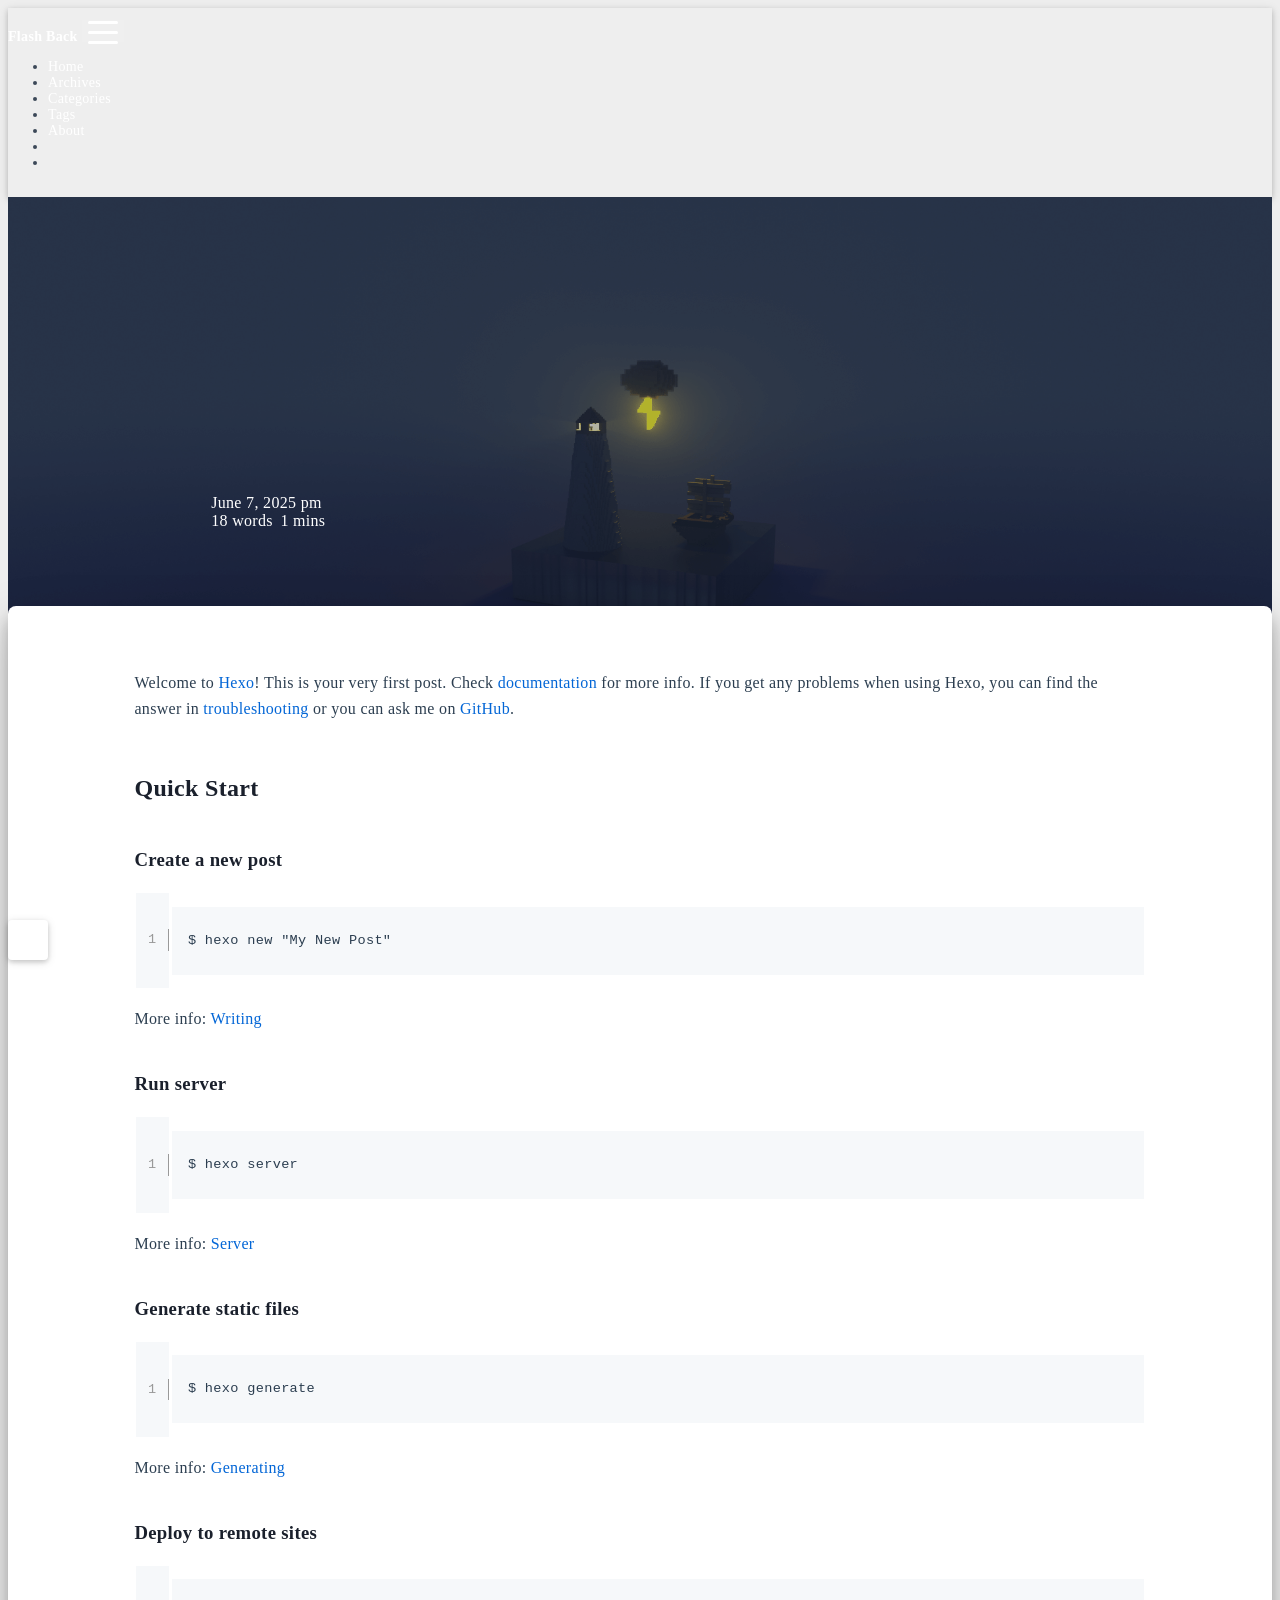
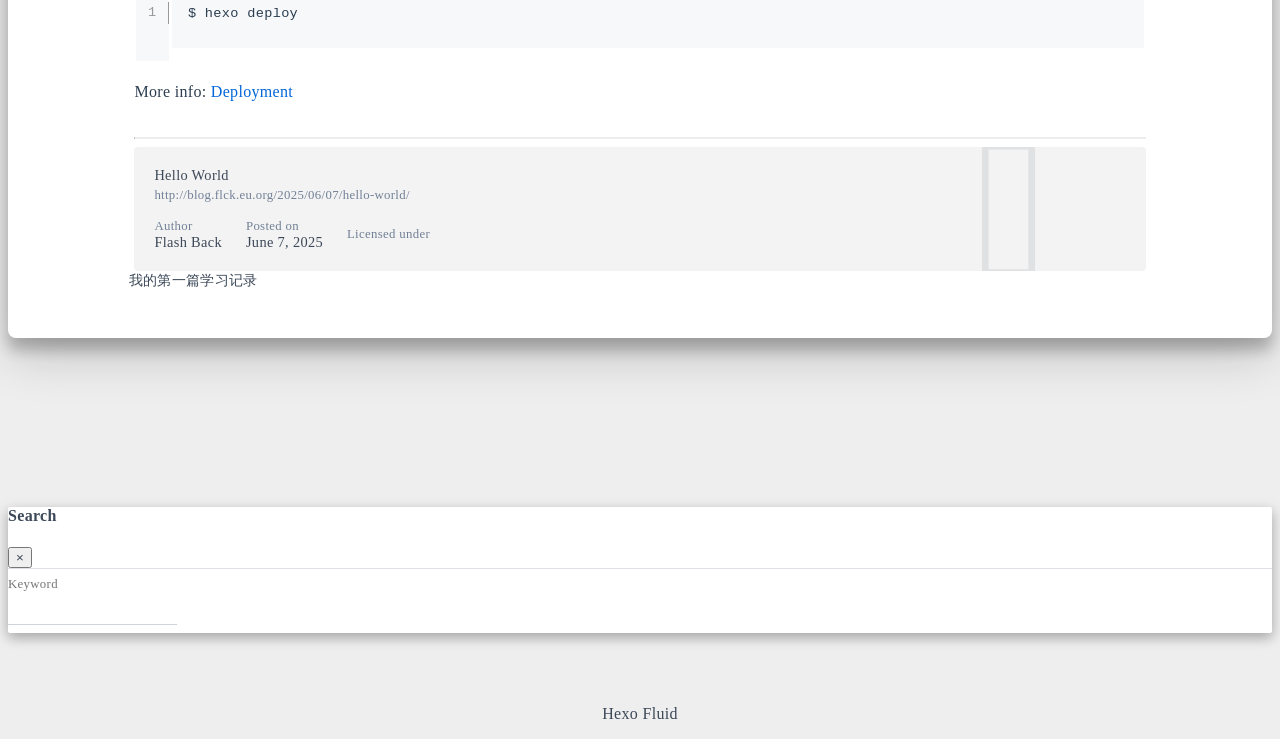
==== 2025/06/07/hello-world/index.html @ 096cccaf "Site updated: 2025-06-07 19:18:55" ====
<!DOCTYPE html>
<html lang="en" data-default-color-scheme=auto>



<head>
  <meta charset="UTF-8">

  <link rel="apple-touch-icon" sizes="76x76" href="/img/fluid.png">
  <link rel="icon" href="/img/fluid.png">
  

  <meta name="viewport" content="width=device-width, initial-scale=1.0, maximum-scale=5.0, shrink-to-fit=no">
  <meta http-equiv="x-ua-compatible" content="ie=edge">
  
  <meta name="theme-color" content="#2f4154">
  <meta name="author" content="Flash Back">
  <meta name="keywords" content="">
  
    <meta name="description" content="Welcome to Hexo! This is your very first post. Check documentation for more info. If you get any problems when using Hexo, you can find the answer in troubleshooting or you can ask me on GitHub. Quick">
<meta property="og:type" content="article">
<meta property="og:title" content="Hello World">
<meta property="og:url" content="http://blog.flck.eu.org/2025/06/07/hello-world/index.html">
<meta property="og:site_name" content="FLCK">
<meta property="og:description" content="Welcome to Hexo! This is your very first post. Check documentation for more info. If you get any problems when using Hexo, you can find the answer in troubleshooting or you can ask me on GitHub. Quick">
<meta property="og:locale" content="en_US">
<meta property="article:published_time" content="2025-06-07T10:09:49.979Z">
<meta property="article:modified_time" content="2025-06-07T10:09:49.979Z">
<meta property="article:author" content="Flash Back">
<meta name="twitter:card" content="summary_large_image">
  
  
  
  <title>Hello World - FLCK</title>

  <link  rel="stylesheet" href="https://lib.baomitu.com/twitter-bootstrap/4.6.1/css/bootstrap.min.css" />



  <link  rel="stylesheet" href="https://lib.baomitu.com/github-markdown-css/4.0.0/github-markdown.min.css" />

  <link  rel="stylesheet" href="https://lib.baomitu.com/hint.css/2.7.0/hint.min.css" />

  <link  rel="stylesheet" href="https://lib.baomitu.com/fancybox/3.5.7/jquery.fancybox.min.css" />



<!-- 主题依赖的图标库，不要自行修改 -->
<!-- Do not modify the link that theme dependent icons -->

<link rel="stylesheet" href="//at.alicdn.com/t/c/font_1749284_5i9bdhy70f8.css">



<link rel="stylesheet" href="//at.alicdn.com/t/c/font_1736178_k526ubmyhba.css">


<link  rel="stylesheet" href="/css/main.css" />


  <link id="highlight-css" rel="stylesheet" href="/css/highlight.css" />
  
    <link id="highlight-css-dark" rel="stylesheet" href="/css/highlight-dark.css" />
  




  <script id="fluid-configs">
    var Fluid = window.Fluid || {};
    Fluid.ctx = Object.assign({}, Fluid.ctx)
    var CONFIG = {"hostname":"blog.flck.eu.org","root":"/","version":"1.9.8","typing":{"enable":true,"typeSpeed":70,"cursorChar":"_","loop":false,"scope":[]},"anchorjs":{"enable":true,"element":"h1,h2,h3,h4,h5,h6","placement":"left","visible":"hover","icon":""},"progressbar":{"enable":true,"height_px":3,"color":"#29d","options":{"showSpinner":false,"trickleSpeed":100}},"code_language":{"enable":true,"default":"TEXT"},"copy_btn":true,"image_caption":{"enable":true},"image_zoom":{"enable":true,"img_url_replace":["",""]},"toc":{"enable":true,"placement":"right","headingSelector":"h1,h2,h3,h4,h5,h6","collapseDepth":0},"lazyload":{"enable":true,"loading_img":"/img/loading.gif","onlypost":false,"offset_factor":2},"web_analytics":{"enable":false,"follow_dnt":true,"baidu":null,"google":{"measurement_id":null},"tencent":{"sid":null,"cid":null},"leancloud":{"app_id":null,"app_key":null,"server_url":null,"path":"window.location.pathname","ignore_local":false},"umami":{"src":null,"website_id":null,"domains":null,"start_time":"2024-01-01T00:00:00.000Z","token":null,"api_server":null}},"search_path":"/local-search.xml","include_content_in_search":true};

    if (CONFIG.web_analytics.follow_dnt) {
      var dntVal = navigator.doNotTrack || window.doNotTrack || navigator.msDoNotTrack;
      Fluid.ctx.dnt = dntVal && (dntVal.startsWith('1') || dntVal.startsWith('yes') || dntVal.startsWith('on'));
    }
  </script>
  <script  src="/js/utils.js" ></script>
  <script  src="/js/color-schema.js" ></script>
  


  
<meta name="generator" content="Hexo 7.3.0"></head>


<body>
  

  <header>
    

<div class="header-inner" style="height: 70vh;">
  <nav id="navbar" class="navbar fixed-top  navbar-expand-lg navbar-dark scrolling-navbar">
  <div class="container">
    <a class="navbar-brand" href="/">
      <strong>Flash Back</strong>
    </a>

    <button id="navbar-toggler-btn" class="navbar-toggler" type="button" data-toggle="collapse"
            data-target="#navbarSupportedContent"
            aria-controls="navbarSupportedContent" aria-expanded="false" aria-label="Toggle navigation">
      <div class="animated-icon"><span></span><span></span><span></span></div>
    </button>

    <!-- Collapsible content -->
    <div class="collapse navbar-collapse" id="navbarSupportedContent">
      <ul class="navbar-nav ml-auto text-center">
        
          
          
          
          
            <li class="nav-item">
              <a class="nav-link" href="/" target="_self">
                <i class="iconfont icon-home-fill"></i>
                <span>Home</span>
              </a>
            </li>
          
        
          
          
          
          
            <li class="nav-item">
              <a class="nav-link" href="/archives/" target="_self">
                <i class="iconfont icon-archive-fill"></i>
                <span>Archives</span>
              </a>
            </li>
          
        
          
          
          
          
            <li class="nav-item">
              <a class="nav-link" href="/categories/" target="_self">
                <i class="iconfont icon-category-fill"></i>
                <span>Categories</span>
              </a>
            </li>
          
        
          
          
          
          
            <li class="nav-item">
              <a class="nav-link" href="/tags/" target="_self">
                <i class="iconfont icon-tags-fill"></i>
                <span>Tags</span>
              </a>
            </li>
          
        
          
          
          
          
            <li class="nav-item">
              <a class="nav-link" href="/about/" target="_self">
                <i class="iconfont icon-user-fill"></i>
                <span>About</span>
              </a>
            </li>
          
        
        
          <li class="nav-item" id="search-btn">
            <a class="nav-link" target="_self" href="javascript:;" data-toggle="modal" data-target="#modalSearch" aria-label="Search">
              <i class="iconfont icon-search"></i>
            </a>
          </li>
          
        
        
          <li class="nav-item" id="color-toggle-btn">
            <a class="nav-link" target="_self" href="javascript:;" aria-label="Color Toggle">
              <i class="iconfont icon-dark" id="color-toggle-icon"></i>
            </a>
          </li>
        
      </ul>
    </div>
  </div>
</nav>

  

<div id="banner" class="banner" parallax=true
     style="background: url('/img/default.png') no-repeat center center; background-size: cover;">
  <div class="full-bg-img">
    <div class="mask flex-center" style="background-color: rgba(0, 0, 0, 0.3)">
      <div class="banner-text text-center fade-in-up">
        <div class="h2">
          
            <span id="subtitle" data-typed-text="Hello World"></span>
          
        </div>

        
          
  <div class="mt-3">
    
    
      <span class="post-meta">
        <i class="iconfont icon-date-fill" aria-hidden="true"></i>
        <time datetime="2025-06-07 18:09" pubdate>
          June 7, 2025 pm
        </time>
      </span>
    
  </div>

  <div class="mt-1">
    
      <span class="post-meta mr-2">
        <i class="iconfont icon-chart"></i>
        
          18 words
        
      </span>
    

    
      <span class="post-meta mr-2">
        <i class="iconfont icon-clock-fill"></i>
        
        
        
          1 mins
        
      </span>
    

    
    
  </div>


        
      </div>

      
    </div>
  </div>
</div>

</div>

  </header>

  <main>
    
      

<div class="container-fluid nopadding-x">
  <div class="row nomargin-x">
    <div class="side-col d-none d-lg-block col-lg-2">
      

    </div>

    <div class="col-lg-8 nopadding-x-md">
      <div class="container nopadding-x-md" id="board-ctn">
        <div id="board">
          <article class="post-content mx-auto">
            <h1 id="seo-header">Hello World</h1>
            
            
              <div class="markdown-body">
                
                <p>Welcome to <a target="_blank" rel="noopener" href="https://hexo.io/">Hexo</a>! This is your very first post. Check <a target="_blank" rel="noopener" href="https://hexo.io/docs/">documentation</a> for more info. If you get any problems when using Hexo, you can find the answer in <a target="_blank" rel="noopener" href="https://hexo.io/docs/troubleshooting.html">troubleshooting</a> or you can ask me on <a target="_blank" rel="noopener" href="https://github.com/hexojs/hexo/issues">GitHub</a>.</p>
<h2 id="Quick-Start"><a href="#Quick-Start" class="headerlink" title="Quick Start"></a>Quick Start</h2><h3 id="Create-a-new-post"><a href="#Create-a-new-post" class="headerlink" title="Create a new post"></a>Create a new post</h3><figure class="highlight bash"><table><tr><td class="gutter"><pre><span class="line">1</span><br></pre></td><td class="code"><pre><span class="line">$ hexo new <span class="string">&quot;My New Post&quot;</span></span><br></pre></td></tr></table></figure>

<p>More info: <a target="_blank" rel="noopener" href="https://hexo.io/docs/writing.html">Writing</a></p>
<h3 id="Run-server"><a href="#Run-server" class="headerlink" title="Run server"></a>Run server</h3><figure class="highlight bash"><table><tr><td class="gutter"><pre><span class="line">1</span><br></pre></td><td class="code"><pre><span class="line">$ hexo server</span><br></pre></td></tr></table></figure>

<p>More info: <a target="_blank" rel="noopener" href="https://hexo.io/docs/server.html">Server</a></p>
<h3 id="Generate-static-files"><a href="#Generate-static-files" class="headerlink" title="Generate static files"></a>Generate static files</h3><figure class="highlight bash"><table><tr><td class="gutter"><pre><span class="line">1</span><br></pre></td><td class="code"><pre><span class="line">$ hexo generate</span><br></pre></td></tr></table></figure>

<p>More info: <a target="_blank" rel="noopener" href="https://hexo.io/docs/generating.html">Generating</a></p>
<h3 id="Deploy-to-remote-sites"><a href="#Deploy-to-remote-sites" class="headerlink" title="Deploy to remote sites"></a>Deploy to remote sites</h3><figure class="highlight bash"><table><tr><td class="gutter"><pre><span class="line">1</span><br></pre></td><td class="code"><pre><span class="line">$ hexo deploy</span><br></pre></td></tr></table></figure>

<p>More info: <a target="_blank" rel="noopener" href="https://hexo.io/docs/one-command-deployment.html">Deployment</a></p>

                
              </div>
            
            <hr/>
            <div>
              <div class="post-metas my-3">
  
  
</div>


              
  

  <div class="license-box my-3">
    <div class="license-title">
      <div>Hello World</div>
      <div>http://blog.flck.eu.org/2025/06/07/hello-world/</div>
    </div>
    <div class="license-meta">
      
        <div class="license-meta-item">
          <div>Author</div>
          <div>Flash Back</div>
        </div>
      
      
        <div class="license-meta-item license-meta-date">
          <div>Posted on</div>
          <div>June 7, 2025</div>
        </div>
      
      
      
        <div class="license-meta-item">
          <div>Licensed under</div>
          <div>
            
              
              
                <a class="print-no-link" target="_blank" href="https://creativecommons.org/licenses/by/4.0/">
                  <span class="hint--top hint--rounded" aria-label="BY - Attribution">
                    <i class="iconfont icon-cc-by"></i>
                  </span>
                </a>
              
            
          </div>
        </div>
      
    </div>
    <div class="license-icon iconfont"></div>
  </div>



              
                <div class="post-prevnext my-3">
                  <article class="post-prev col-6">
                    
                    
                      <a href="/2025/06/07/%E6%88%91%E7%9A%84%E7%AC%AC%E4%B8%80%E7%AF%87%E5%AD%A6%E4%B9%A0%E8%AE%B0%E5%BD%95/" title="我的第一篇学习记录">
                        <i class="iconfont icon-arrowleft"></i>
                        <span class="hidden-mobile">我的第一篇学习记录</span>
                        <span class="visible-mobile">Previous</span>
                      </a>
                    
                  </article>
                  <article class="post-next col-6">
                    
                    
                  </article>
                </div>
              
            </div>

            
          </article>
        </div>
      </div>
    </div>

    <div class="side-col d-none d-lg-block col-lg-2">
      
  <aside class="sidebar" style="margin-left: -1rem">
    <div id="toc">
  <p class="toc-header">
    <i class="iconfont icon-list"></i>
    <span>Table of Contents</span>
  </p>
  <div class="toc-body" id="toc-body"></div>
</div>



  </aside>


    </div>
  </div>
</div>





  



  



  



  



  







    

    
      <a id="scroll-top-button" aria-label="TOP" href="#" role="button">
        <i class="iconfont icon-arrowup" aria-hidden="true"></i>
      </a>
    

    
      <div class="modal fade" id="modalSearch" tabindex="-1" role="dialog" aria-labelledby="ModalLabel"
     aria-hidden="true">
  <div class="modal-dialog modal-dialog-scrollable modal-lg" role="document">
    <div class="modal-content">
      <div class="modal-header text-center">
        <h4 class="modal-title w-100 font-weight-bold">Search</h4>
        <button type="button" id="local-search-close" class="close" data-dismiss="modal" aria-label="Close">
          <span aria-hidden="true">&times;</span>
        </button>
      </div>
      <div class="modal-body mx-3">
        <div class="md-form mb-5">
          <input type="text" id="local-search-input" class="form-control validate">
          <label data-error="x" data-success="v" for="local-search-input">Keyword</label>
        </div>
        <div class="list-group" id="local-search-result"></div>
      </div>
    </div>
  </div>
</div>

    

    
  </main>

  <footer>
    <div class="footer-inner">
  
    <div class="footer-content">
       <a href="https://hexo.io" target="_blank" rel="nofollow noopener"><span>Hexo</span></a> <i class="iconfont icon-love"></i> <a href="https://github.com/fluid-dev/hexo-theme-fluid" target="_blank" rel="nofollow noopener"><span>Fluid</span></a> 
    </div>
  
  
  
</div>

  </footer>

  <!-- Scripts -->
  
  <script  src="https://lib.baomitu.com/nprogress/0.2.0/nprogress.min.js" ></script>
  <link  rel="stylesheet" href="https://lib.baomitu.com/nprogress/0.2.0/nprogress.min.css" />

  <script>
    NProgress.configure({"showSpinner":false,"trickleSpeed":100})
    NProgress.start()
    window.addEventListener('load', function() {
      NProgress.done();
    })
  </script>


<script  src="https://lib.baomitu.com/jquery/3.6.4/jquery.min.js" ></script>
<script  src="https://lib.baomitu.com/twitter-bootstrap/4.6.1/js/bootstrap.min.js" ></script>
<script  src="/js/events.js" ></script>
<script  src="/js/plugins.js" ></script>


  <script  src="https://lib.baomitu.com/typed.js/2.0.12/typed.min.js" ></script>
  <script>
    (function (window, document) {
      var typing = Fluid.plugins.typing;
      var subtitle = document.getElementById('subtitle');
      if (!subtitle || !typing) {
        return;
      }
      var text = subtitle.getAttribute('data-typed-text');
      
        typing(text);
      
    })(window, document);
  </script>




  
    <script  src="/js/img-lazyload.js" ></script>
  




  
<script>
  Fluid.utils.createScript('https://lib.baomitu.com/tocbot/4.20.1/tocbot.min.js', function() {
    var toc = jQuery('#toc');
    if (toc.length === 0 || !window.tocbot) { return; }
    var boardCtn = jQuery('#board-ctn');
    var boardTop = boardCtn.offset().top;

    window.tocbot.init(Object.assign({
      tocSelector     : '#toc-body',
      contentSelector : '.markdown-body',
      linkClass       : 'tocbot-link',
      activeLinkClass : 'tocbot-active-link',
      listClass       : 'tocbot-list',
      isCollapsedClass: 'tocbot-is-collapsed',
      collapsibleClass: 'tocbot-is-collapsible',
      scrollSmooth    : true,
      includeTitleTags: true,
      headingsOffset  : -boardTop,
    }, CONFIG.toc));
    if (toc.find('.toc-list-item').length > 0) {
      toc.css('visibility', 'visible');
    }

    Fluid.events.registerRefreshCallback(function() {
      if ('tocbot' in window) {
        tocbot.refresh();
        var toc = jQuery('#toc');
        if (toc.length === 0 || !tocbot) {
          return;
        }
        if (toc.find('.toc-list-item').length > 0) {
          toc.css('visibility', 'visible');
        }
      }
    });
  });
</script>


  <script src=https://lib.baomitu.com/clipboard.js/2.0.11/clipboard.min.js></script>

  <script>Fluid.plugins.codeWidget();</script>


  
<script>
  Fluid.utils.createScript('https://lib.baomitu.com/anchor-js/5.0.0/anchor.min.js', function() {
    window.anchors.options = {
      placement: CONFIG.anchorjs.placement,
      visible  : CONFIG.anchorjs.visible
    };
    if (CONFIG.anchorjs.icon) {
      window.anchors.options.icon = CONFIG.anchorjs.icon;
    }
    var el = (CONFIG.anchorjs.element || 'h1,h2,h3,h4,h5,h6').split(',');
    var res = [];
    for (var item of el) {
      res.push('.markdown-body > ' + item.trim());
    }
    if (CONFIG.anchorjs.placement === 'left') {
      window.anchors.options.class = 'anchorjs-link-left';
    }
    window.anchors.add(res.join(', '));

    Fluid.events.registerRefreshCallback(function() {
      if ('anchors' in window) {
        anchors.removeAll();
        var el = (CONFIG.anchorjs.element || 'h1,h2,h3,h4,h5,h6').split(',');
        var res = [];
        for (var item of el) {
          res.push('.markdown-body > ' + item.trim());
        }
        if (CONFIG.anchorjs.placement === 'left') {
          anchors.options.class = 'anchorjs-link-left';
        }
        anchors.add(res.join(', '));
      }
    });
  });
</script>


  
<script>
  Fluid.utils.createScript('https://lib.baomitu.com/fancybox/3.5.7/jquery.fancybox.min.js', function() {
    Fluid.plugins.fancyBox();
  });
</script>


  <script>Fluid.plugins.imageCaption();</script>

  <script  src="/js/local-search.js" ></script>





<!-- 主题的启动项，将它保持在最底部 -->
<!-- the boot of the theme, keep it at the bottom -->
<script  src="/js/boot.js" ></script>


  

  <noscript>
    <div class="noscript-warning">Blog works best with JavaScript enabled</div>
  </noscript>
</body>
</html>
---- css/main.css ----
.anchorjs-link {
  text-decoration: none !important;
  transition: opacity 0.2s ease-in-out;
}
.markdown-body h1:hover > .anchorjs-link,
h2:hover > .anchorjs-link,
h3:hover > .anchorjs-link,
h4:hover > .anchorjs-link,
h5:hover > .anchorjs-link,
h6:hover > .anchorjs-link {
  opacity: 1;
}
.banner {
  height: 100%;
  position: relative;
  overflow: hidden;
  cursor: default;
}
.banner .mask {
  position: absolute;
  width: 100%;
  height: 100%;
  background-color: rgba(0,0,0,0.3);
}
.banner[parallax="true"] {
  will-change: transform;
  -webkit-transform-style: preserve-3d;
  -webkit-backface-visibility: hidden;
  transition: transform 0.05s ease-out;
}
@media (max-width: 100vh) {
  .header-inner {
    max-height: 100vw;
  }
  #board {
    margin-top: -1rem !important;
  }
}
@media (max-width: 79.99vh) {
  .scroll-down-bar {
    display: none;
  }
}
#board {
  position: relative;
  margin-top: -2rem;
  padding: 3rem 0;
  background-color: var(--board-bg-color);
  transition: background-color 0.2s ease-in-out;
  border-radius: 0.5rem;
  z-index: 3;
  -webkit-box-shadow: 0 12px 15px 0 rgba(0,0,0,0.24), 0 17px 50px 0 rgba(0,0,0,0.19);
  box-shadow: 0 12px 15px 0 rgba(0,0,0,0.24), 0 17px 50px 0 rgba(0,0,0,0.19);
}
.code-widget {
  display: inline-block;
  background-color: transparent;
  font-size: 0.75rem;
  line-height: 1;
  font-weight: bold;
  padding: 0.3rem 0.1rem 0.1rem 0.1rem;
  position: absolute;
  right: 0.45rem;
  top: 0.15rem;
  z-index: 1;
}
.code-widget-light {
  color: #999;
}
.code-widget-dark {
  color: #bababa;
}
.copy-btn {
  cursor: pointer;
  user-select: none;
  -webkit-appearance: none;
  outline: none;
}
.copy-btn > i {
  font-size: 0.75rem !important;
  font-weight: 400;
  margin-right: 0.15rem;
  opacity: 0;
  transition: opacity 0.2s ease-in-out;
}
.markdown-body pre:hover > .copy-btn > i {
  opacity: 0.9;
}
.markdown-body pre:hover > .copy-btn,
.markdown-body pre:not(:hover) > .copy-btn {
  outline: none;
}
.license-box {
  background-color: rgba(27,31,35,0.05);
  transition: background-color 0.2s ease-in-out;
  border-radius: 4px;
  font-size: 0.9rem;
  overflow: hidden;
  padding: 1.25rem;
  position: relative;
  z-index: 1;
}
.license-box .license-icon {
  position: absolute;
  top: 50%;
  left: 100%;
}
.license-box .license-icon::after {
  content: "\e8e4";
  font-size: 12.5rem;
  line-height: 1;
  opacity: 0.1;
  position: relative;
  left: -0.85em;
  bottom: 0.5em;
  z-index: -1;
}
.license-box .license-title {
  margin-bottom: 1rem;
}
.license-box .license-title div:nth-child(1) {
  line-height: 1.2;
  margin-bottom: 0.25rem;
}
.license-box .license-title div:nth-child(2) {
  color: var(--sec-text-color);
  font-size: 0.8rem;
}
.license-box .license-meta {
  align-items: center;
  display: flex;
  flex-wrap: wrap;
  justify-content: flex-start;
}
.license-box .license-meta .license-meta-item {
  align-items: center;
  justify-content: center;
  margin-right: 1.5rem;
}
.license-box .license-meta .license-meta-item div:nth-child(1) {
  color: var(--sec-text-color);
  font-size: 0.8rem;
  font-weight: normal;
}
.license-box .license-meta .license-meta-item i.iconfont {
  font-size: 1rem;
}
@media (max-width: 575px) and (min-width: 425px) {
  .license-box .license-meta .license-meta-item {
    display: flex;
    justify-content: flex-start;
    flex-wrap: wrap;
    font-size: 0.8rem;
    flex: 0 0 50%;
    max-width: 50%;
    margin-right: 0;
  }
  .license-box .license-meta .license-meta-item div:nth-child(1) {
    margin-right: 0.5rem;
  }
  .license-box .license-meta .license-meta-date {
    order: -1;
  }
}
@media (max-width: 424px) {
  .license-box::after {
    top: -65px;
  }
  .license-box .license-meta {
    flex-direction: column;
    align-items: flex-start;
  }
  .license-box .license-meta .license-meta-item {
    display: flex;
    flex-wrap: wrap;
    font-size: 0.8rem;
  }
  .license-box .license-meta .license-meta-item div:nth-child(1) {
    margin-right: 0.5rem;
  }
}
.footer-inner {
  padding: 3rem 0 1rem 0;
  text-align: center;
}
.footer-inner > div:not(:first-child) {
  margin: 0.25rem 0;
  font-size: 0.85rem;
}
.footer-inner .statistics {
  display: flex;
  flex-direction: row;
  justify-content: center;
}
.footer-inner .statistics > span {
  flex: 1;
  margin: 0 0.25rem;
}
.footer-inner .statistics > *:nth-last-child(2):first-child {
  text-align: right;
}
.footer-inner .statistics > *:nth-last-child(2):first-child ~ * {
  text-align: left;
}
.footer-inner .beian {
  display: flex;
  flex-direction: row;
  justify-content: center;
}
.footer-inner .beian > * {
  margin: 0 0.25rem;
}
.footer-inner .beian-police {
  position: relative;
  overflow: hidden;
  display: inline-flex;
  align-items: center;
  justify-content: left;
}
.footer-inner .beian-police img {
  margin-right: 3px;
  width: 1rem;
  height: 1rem;
  margin-bottom: 0.1rem;
}
@media (max-width: 424px) {
  .footer-inner .statistics {
    flex-direction: column;
  }
  .footer-inner .statistics > *:nth-last-child(2):first-child {
    text-align: center;
  }
  .footer-inner .statistics > *:nth-last-child(2):first-child ~ * {
    text-align: center;
  }
  .footer-inner .beian {
    flex-direction: column;
  }
  .footer-inner .beian .beian-police {
    justify-content: center;
  }
  .footer-inner .beian > *:nth-last-child(2):first-child {
    text-align: center;
  }
  .footer-inner .beian > *:nth-last-child(2):first-child ~ * {
    text-align: center;
  }
}
sup > a::before,
.footnote-text::before {
  display: block;
  content: "";
  margin-top: -5rem;
  height: 5rem;
  width: 1px;
  visibility: hidden;
}
sup > a::before,
.footnote-text::before {
  display: inline-block;
}
.footnote-item::before {
  display: block;
  content: "";
  margin-top: -5rem;
  height: 5rem;
  width: 1px;
  visibility: hidden;
}
.footnote-list ol {
  list-style-type: none;
  counter-reset: sectioncounter;
  padding-left: 0.5rem;
  font-size: 0.95rem;
}
.footnote-list ol li:before {
  font-family: "Helvetica Neue", monospace, "Monaco";
  content: "[" counter(sectioncounter) "]";
  counter-increment: sectioncounter;
}
.footnote-list ol li+li {
  margin-top: 0.5rem;
}
.footnote-text {
  padding-left: 0.5em;
}
.navbar {
  background-color: transparent;
  font-size: 0.875rem;
  box-shadow: 0 2px 5px 0 rgba(0,0,0,0.16), 0 2px 10px 0 rgba(0,0,0,0.12);
  -webkit-box-shadow: 0 2px 5px 0 rgba(0,0,0,0.16), 0 2px 10px 0 rgba(0,0,0,0.12);
}
.navbar .navbar-brand {
  color: var(--navbar-text-color);
}
.navbar .navbar-toggler .animated-icon span {
  background-color: var(--navbar-text-color);
}
.navbar .nav-item .nav-link {
  display: block;
  color: var(--navbar-text-color);
  transition: color 0.2s ease-in-out, background-color 0.2s ease-in-out;
}
.navbar .nav-item .nav-link:hover {
  color: var(--link-hover-color);
}
.navbar .nav-item .nav-link:focus {
  color: var(--navbar-text-color);
}
.navbar .nav-item .nav-link i {
  font-size: 0.875rem;
  line-height: inherit;
}
.navbar .nav-item .nav-link i:only-child {
  margin: 0 0.2rem;
}
.navbar .navbar-toggler {
  border-width: 0;
  outline: 0;
}
.navbar.scrolling-navbar {
  will-change: background, padding;
  -webkit-transition: background 0.5s ease-in-out, padding 0.5s ease-in-out;
  transition: background 0.5s ease-in-out, padding 0.5s ease-in-out;
}
@media (min-width: 600px) {
  .navbar.scrolling-navbar {
    padding-top: 12px;
    padding-bottom: 12px;
  }
  .navbar.scrolling-navbar .navbar-nav > li {
    -webkit-transition-duration: 1s;
    transition-duration: 1s;
  }
}
.navbar.scrolling-navbar.top-nav-collapse {
  padding-top: 5px;
  padding-bottom: 5px;
}
.navbar .dropdown-menu {
  font-size: 0.875rem;
  color: var(--navbar-text-color);
  background-color: rgba(0,0,0,0.3);
  border: none;
  min-width: 8rem;
  -webkit-transition: background 0.5s ease-in-out, padding 0.5s ease-in-out;
  transition: background 0.5s ease-in-out, padding 0.5s ease-in-out;
}
@media (max-width: 991.98px) {
  .navbar .dropdown-menu {
    text-align: center;
  }
}
.navbar .dropdown-item {
  color: var(--navbar-text-color);
}
.navbar .dropdown-item:hover,
.navbar .dropdown-item:focus {
  color: var(--link-hover-color);
  background-color: rgba(0,0,0,0.1);
}
@media (min-width: 992px) {
  .navbar .dropdown:hover > .dropdown-menu {
    display: block;
  }
  .navbar .dropdown > .dropdown-toggle:active {
    pointer-events: none;
  }
  .navbar .dropdown-menu {
    top: 95%;
  }
}
.navbar .animated-icon {
  width: 30px;
  height: 20px;
  position: relative;
  margin: 0;
  -webkit-transform: rotate(0deg);
  -moz-transform: rotate(0deg);
  -o-transform: rotate(0deg);
  transform: rotate(0deg);
  -webkit-transition: 0.5s ease-in-out;
  -moz-transition: 0.5s ease-in-out;
  -o-transition: 0.5s ease-in-out;
  transition: 0.5s ease-in-out;
  cursor: pointer;
}
.navbar .animated-icon span {
  display: block;
  position: absolute;
  height: 3px;
  width: 100%;
  border-radius: 9px;
  opacity: 1;
  left: 0;
  -webkit-transform: rotate(0deg);
  -moz-transform: rotate(0deg);
  -o-transform: rotate(0deg);
  transform: rotate(0deg);
  -webkit-transition: 0.25s ease-in-out;
  -moz-transition: 0.25s ease-in-out;
  -o-transition: 0.25s ease-in-out;
  transition: 0.25s ease-in-out;
  background: #fff;
}
.navbar .animated-icon span:nth-child(1) {
  top: 0;
}
.navbar .animated-icon span:nth-child(2) {
  top: 10px;
}
.navbar .animated-icon span:nth-child(3) {
  top: 20px;
}
.navbar .animated-icon.open span:nth-child(1) {
  top: 11px;
  -webkit-transform: rotate(135deg);
  -moz-transform: rotate(135deg);
  -o-transform: rotate(135deg);
  transform: rotate(135deg);
}
.navbar .animated-icon.open span:nth-child(2) {
  opacity: 0;
  left: -60px;
}
.navbar .animated-icon.open span:nth-child(3) {
  top: 11px;
  -webkit-transform: rotate(-135deg);
  -moz-transform: rotate(-135deg);
  -o-transform: rotate(-135deg);
  transform: rotate(-135deg);
}
.navbar .dropdown-collapse,
.top-nav-collapse,
.navbar-col-show {
  background-color: var(--navbar-bg-color);
}
@media (max-width: 767px) {
  .navbar {
    font-size: 1rem;
    line-height: 2.5rem;
  }
}
.banner-text {
  color: var(--subtitle-color);
  max-width: calc(960px - 6rem);
  width: 80%;
  overflow-wrap: break-word;
}
.banner-text .typed-cursor {
  margin: 0 0.2rem;
}
@media (max-width: 767px) {
  #subtitle,
  .typed-cursor {
    font-size: 1.5rem;
  }
}
@media (max-width: 575px) {
  .banner-text {
    font-size: 0.9rem;
  }
  #subtitle,
  .typed-cursor {
    font-size: 1.35rem;
  }
}
.modal-dialog .modal-content {
  background-color: var(--board-bg-color);
  border: 0;
  border-radius: 0.125rem;
  -webkit-box-shadow: 0 5px 11px 0 rgba(0,0,0,0.18), 0 4px 15px 0 rgba(0,0,0,0.15);
  box-shadow: 0 5px 11px 0 rgba(0,0,0,0.18), 0 4px 15px 0 rgba(0,0,0,0.15);
}
.modal-dialog .modal-content .modal-header {
  border-bottom-color: var(--line-color);
  transition: border-bottom-color 0.2s ease-in-out;
}
.close {
  color: var(--text-color);
}
.close:hover {
  color: var(--link-hover-color);
}
.close:focus {
  outline: 0;
}
.modal-dialog .modal-content .modal-header {
  border-top-left-radius: 0.125rem;
  border-top-right-radius: 0.125rem;
  border-bottom: 1px solid #dee2e6;
}
.md-form {
  position: relative;
  margin-top: 1.5rem;
  margin-bottom: 1.5rem;
}
.md-form input[type] {
  -webkit-box-sizing: content-box;
  box-sizing: content-box;
  background-color: transparent;
  border: none;
  border-bottom: 1px solid #ced4da;
  border-radius: 0;
  outline: none;
  -webkit-box-shadow: none;
  box-shadow: none;
  transition: border-color 0.15s ease-in-out, box-shadow 0.15s ease-in-out, -webkit-box-shadow 0.15s ease-in-out;
}
.md-form input[type]:focus:not([readonly]) {
  border-bottom: 1px solid #4285f4;
  -webkit-box-shadow: 0 1px 0 0 #4285f4;
  box-shadow: 0 1px 0 0 #4285f4;
}
.md-form input[type]:focus:not([readonly]) + label {
  color: #4285f4;
}
.md-form input[type].valid,
.md-form input[type]:focus.valid {
  border-bottom: 1px solid #00c851;
  -webkit-box-shadow: 0 1px 0 0 #00c851;
  box-shadow: 0 1px 0 0 #00c851;
}
.md-form input[type].valid + label,
.md-form input[type]:focus.valid + label {
  color: #00c851;
}
.md-form input[type].invalid,
.md-form input[type]:focus.invalid {
  border-bottom: 1px solid #f44336;
  -webkit-box-shadow: 0 1px 0 0 #f44336;
  box-shadow: 0 1px 0 0 #f44336;
}
.md-form input[type].invalid + label,
.md-form input[type]:focus.invalid + label {
  color: #f44336;
}
.md-form input[type].validate {
  margin-bottom: 2.5rem;
}
.md-form input[type].form-control {
  height: auto;
  padding: 0.6rem 0 0.4rem 0;
  margin: 0 0 0.5rem 0;
  color: var(--text-color);
  background-color: transparent;
  border-radius: 0;
}
.md-form label {
  font-size: 0.8rem;
  position: absolute;
  top: -1rem;
  left: 0;
  color: #757575;
  cursor: text;
  transition: color 0.2s ease-out;
}
.modal-open[style] {
  padding-right: 0 !important;
  overflow: auto;
}
.modal-open[style] #navbar[style] {
  padding-right: 1rem !important;
}
#nprogress .bar {
  height: 3px !important;
  background-color: #29d !important;
}
#nprogress .peg {
  box-shadow: 0 0 14px #29d, 0 0 8px #29d !important;
}
@media (max-width: 575px) {
  #nprogress .bar {
    display: none;
  }
}
.noscript-warning {
  background-color: #f55;
  color: #fff;
  font-family: sans-serif;
  font-size: 1rem;
  font-weight: bold;
  position: fixed;
  left: 0;
  bottom: 0;
  text-align: center;
  width: 100%;
  z-index: 99;
}
.pagination {
  margin-top: 3rem;
  justify-content: center;
}
.pagination .space {
  align-self: flex-end;
}
.pagination .page-number,
.pagination .current,
.pagination .extend {
  outline: 0;
  border: 0;
  background-color: transparent;
  font-size: 0.9rem;
  padding: 0.5rem 0.75rem;
  line-height: 1.25;
  border-radius: 0.125rem;
}
.pagination .page-number {
  margin: 0 0.05rem;
}
.pagination .page-number:hover,
.pagination .current {
  transition: background-color 0.2s ease-in-out;
  background-color: var(--link-hover-bg-color);
}
.qr-trigger {
  cursor: pointer;
  position: relative;
}
.qr-trigger:hover .qr-img {
  display: block;
  transition: all 0.3s;
}
.qr-img {
  max-width: 12rem;
  position: absolute;
  right: -5.25rem;
  z-index: 99;
  display: none;
  border-radius: 0.2rem;
  background-color: transparent;
  box-shadow: 0 0 20px -5px rgba(158,158,158,0.2);
}
.scroll-down-bar {
  position: absolute;
  width: 100%;
  height: 6rem;
  text-align: center;
  cursor: pointer;
  bottom: 0;
}
.scroll-down-bar i.iconfont {
  font-size: 2rem;
  font-weight: bold;
  display: inline-block;
  position: relative;
  padding-top: 2rem;
  color: var(--subtitle-color);
  transform: translateZ(0);
  animation: scroll-down 1.5s infinite;
}
#scroll-top-button {
  position: fixed;
  z-index: 99;
  background: var(--board-bg-color);
  transition: background-color 0.2s ease-in-out, bottom 0.3s ease;
  border-radius: 4px;
  min-width: 40px;
  min-height: 40px;
  bottom: -60px;
  outline: none;
  display: flex;
  display: -webkit-flex;
  align-items: center;
  box-shadow: 0 2px 5px 0 rgba(0,0,0,0.16), 0 2px 10px 0 rgba(0,0,0,0.12);
}
#scroll-top-button i {
  font-size: 32px;
  margin: auto;
  color: var(--sec-text-color);
}
#scroll-top-button:hover i,
#scroll-top-button:active i {
  animation-name: scroll-top;
  animation-duration: 1s;
  animation-delay: 0.1s;
  animation-timing-function: ease-in-out;
  animation-iteration-count: infinite;
  animation-fill-mode: forwards;
  animation-direction: alternate;
}
#local-search-result .search-list-title {
  border-left: 3px solid #0d47a1;
}
#local-search-result .search-list-content {
  padding: 0 1.25rem;
}
#local-search-result .search-word {
  color: #ff4500;
}
#toc {
  visibility: hidden;
}
.toc-header {
  margin-bottom: 0.5rem;
  font-weight: bold;
  line-height: 1.2;
}
.toc-header,
.toc-header > i {
  font-size: 1.25rem;
}
.toc-body {
  max-height: 75vh;
  overflow-y: auto;
  overflow: -moz-scrollbars-none;
  -ms-overflow-style: none;
}
.toc-body ol {
  list-style: none;
  padding-inline-start: 1rem;
}
.toc-body::-webkit-scrollbar {
  display: none;
}
.tocbot-list {
  position: relative;
}
.tocbot-list ol {
  list-style: none;
  padding-left: 1rem;
}
.tocbot-list a {
  font-size: 0.95rem;
}
.tocbot-link {
  color: var(--text-color);
}
.tocbot-active-link {
  font-weight: bold;
  color: var(--link-hover-color);
}
.tocbot-is-collapsed {
  max-height: 0;
}
.tocbot-is-collapsible {
  overflow: hidden;
  transition: all 0.3s ease-in-out;
}
.toc-list-item {
  white-space: nowrap;
  overflow: hidden;
  text-overflow: ellipsis;
}
.toc-list-item.is-active-li::before {
  height: 1rem;
  margin: 0.25rem 0;
  visibility: visible;
}
.toc-list-item::before {
  width: 0.15rem;
  height: 0.2rem;
  position: absolute;
  left: 0.25rem;
  content: "";
  border-radius: 2px;
  margin: 0.65rem 0;
  background: var(--link-hover-color);
  visibility: hidden;
  transition: height 0.1s ease-in-out, margin 0.1s ease-in-out, visibility 0.1s ease-in-out;
}
.sidebar {
  position: -webkit-sticky;
  position: sticky;
  top: 2rem;
  padding: 3rem 0;
}
html {
  font-size: 16px;
  letter-spacing: 0.02em;
}
html,
body {
  height: 100%;
  font-family: var(--font-family-sans-serif);
  overflow-wrap: break-word;
}
body {
  transition: color 0.2s ease-in-out, background-color 0.2s ease-in-out;
  background-color: var(--body-bg-color);
  color: var(--text-color);
  -webkit-font-smoothing: antialiased;
  -moz-osx-font-smoothing: grayscale;
}
body a {
  color: var(--text-color);
  text-decoration: none;
  cursor: pointer;
  transition: color 0.2s ease-in-out, background-color 0.2s ease-in-out;
}
body a:hover {
  color: var(--link-hover-color);
  text-decoration: none;
  transition: color 0.2s ease-in-out, background-color 0.2s ease-in-out;
}
code {
  color: inherit;
}
table {
  font-size: inherit;
  color: var(--post-text-color);
}
img[lazyload] {
  object-fit: cover;
}
*[align="left"] {
  text-align: left;
}
*[align="center"] {
  text-align: center;
}
*[align="right"] {
  text-align: right;
}
::-webkit-scrollbar {
  width: 6px;
  height: 6px;
}
::-webkit-scrollbar-thumb {
  background-color: var(--scrollbar-color);
  border-radius: 6px;
}
::-webkit-scrollbar-thumb:hover {
  background-color: var(--scrollbar-hover-color);
}
::-webkit-scrollbar-corner {
  background-color: transparent;
}
label {
  margin-bottom: 0;
}
i.iconfont {
  font-size: 1em;
  line-height: 1;
}
:root {
  --color-mode: "light";
  --body-bg-color: #eee;
  --board-bg-color: #fff;
  --text-color: #3c4858;
  --sec-text-color: #718096;
  --post-text-color: #2c3e50;
  --post-heading-color: #1a202c;
  --post-link-color: #0366d6;
  --link-hover-color: #30a9de;
  --link-hover-bg-color: #f8f9fa;
  --line-color: #eaecef;
  --navbar-bg-color: #2f4154;
  --navbar-text-color: #fff;
  --subtitle-color: #fff;
  --scrollbar-color: #c4c6c9;
  --scrollbar-hover-color: #a6a6a6;
  --button-bg-color: transparent;
  --button-hover-bg-color: #f2f3f5;
  --highlight-bg-color: #f6f8fa;
  --inlinecode-bg-color: rgba(175,184,193,0.2);
  --fold-title-color: #3c4858;
  --fold-border-color: #eaecef;
}
@media (prefers-color-scheme: dark) {
  :root {
    --color-mode: "dark";
  }
  :root:not([data-user-color-scheme]) {
    --body-bg-color: #181c27;
    --board-bg-color: #252d38;
    --text-color: #c4c6c9;
    --sec-text-color: #a7a9ad;
    --post-text-color: #c4c6c9;
    --post-heading-color: #c4c6c9;
    --post-link-color: #1589e9;
    --link-hover-color: #30a9de;
    --link-hover-bg-color: #364151;
    --line-color: #435266;
    --navbar-bg-color: #1f3144;
    --navbar-text-color: #d0d0d0;
    --subtitle-color: #d0d0d0;
    --scrollbar-color: #687582;
    --scrollbar-hover-color: #9da8b3;
    --button-bg-color: transparent;
    --button-hover-bg-color: #46647e;
    --highlight-bg-color: #303030;
    --inlinecode-bg-color: rgba(99,110,123,0.4);
    --fold-title-color: #c4c6c9;
    --fold-border-color: #435266;
  }
  :root:not([data-user-color-scheme]) img {
    -webkit-filter: brightness(0.9);
    filter: brightness(0.9);
    transition: filter 0.2s ease-in-out;
  }
  :root:not([data-user-color-scheme]) .license-box {
    background-color: rgba(62,75,94,0.35);
    transition: background-color 0.2s ease-in-out;
  }
  :root:not([data-user-color-scheme]) .gt-comment-admin .gt-comment-content {
    background-color: transparent;
    transition: background-color 0.2s ease-in-out;
  }
}
@media not print {
  [data-user-color-scheme="dark"] {
    --body-bg-color: #181c27;
    --board-bg-color: #252d38;
    --text-color: #c4c6c9;
    --sec-text-color: #a7a9ad;
    --post-text-color: #c4c6c9;
    --post-heading-color: #c4c6c9;
    --post-link-color: #1589e9;
    --link-hover-color: #30a9de;
    --link-hover-bg-color: #364151;
    --line-color: #435266;
    --navbar-bg-color: #1f3144;
    --navbar-text-color: #d0d0d0;
    --subtitle-color: #d0d0d0;
    --scrollbar-color: #687582;
    --scrollbar-hover-color: #9da8b3;
    --button-bg-color: transparent;
    --button-hover-bg-color: #46647e;
    --highlight-bg-color: #303030;
    --inlinecode-bg-color: rgba(99,110,123,0.4);
    --fold-title-color: #c4c6c9;
    --fold-border-color: #435266;
  }
  [data-user-color-scheme="dark"] img {
    -webkit-filter: brightness(0.9);
    filter: brightness(0.9);
    transition: filter 0.2s ease-in-out;
  }
  [data-user-color-scheme="dark"] .license-box {
    background-color: rgba(62,75,94,0.35);
    transition: background-color 0.2s ease-in-out;
  }
  [data-user-color-scheme="dark"] .gt-comment-admin .gt-comment-content {
    background-color: transparent;
    transition: background-color 0.2s ease-in-out;
  }
}
@media print {
  :root {
    --color-mode: "light";
  }
}
.fade-in-up {
  -webkit-animation-name: fade-in-up;
  animation-name: fade-in-up;
}
.hidden-mobile {
  display: block;
}
.visible-mobile {
  display: none;
}
@media (max-width: 575px) {
  .hidden-mobile {
    display: none;
  }
  .visible-mobile {
    display: block;
  }
}
.nomargin-x {
  margin-left: 0 !important;
  margin-right: 0 !important;
}
.nopadding-x {
  padding-left: 0 !important;
  padding-right: 0 !important;
}
@media (max-width: 767px) {
  .nopadding-x-md {
    padding-left: 0 !important;
    padding-right: 0 !important;
  }
}
.flex-center {
  display: -webkit-box;
  display: -ms-flexbox;
  display: flex;
  -webkit-box-align: center;
  -ms-flex-align: center;
  align-items: center;
  -webkit-box-pack: center;
  -ms-flex-pack: center;
  justify-content: center;
  height: 100%;
}
.hover-with-bg {
  display: inline-block;
  line-height: 1;
}
.hover-with-bg:hover {
  background-color: var(--link-hover-bg-color);
  transition-duration: 0.2s;
  transition-timing-function: ease-in-out;
  border-radius: 0.2rem;
}
@-moz-keyframes fade-in-up {
  from {
    opacity: 0;
    -webkit-transform: translate3d(0, 100%, 0);
    transform: translate3d(0, 100%, 0);
  }
  to {
    opacity: 1;
    -webkit-transform: translate3d(0, 0, 0);
    transform: translate3d(0, 0, 0);
  }
}
@-webkit-keyframes fade-in-up {
  from {
    opacity: 0;
    -webkit-transform: translate3d(0, 100%, 0);
    transform: translate3d(0, 100%, 0);
  }
  to {
    opacity: 1;
    -webkit-transform: translate3d(0, 0, 0);
    transform: translate3d(0, 0, 0);
  }
}
@-o-keyframes fade-in-up {
  from {
    opacity: 0;
    -webkit-transform: translate3d(0, 100%, 0);
    transform: translate3d(0, 100%, 0);
  }
  to {
    opacity: 1;
    -webkit-transform: translate3d(0, 0, 0);
    transform: translate3d(0, 0, 0);
  }
}
@keyframes fade-in-up {
  from {
    opacity: 0;
    -webkit-transform: translate3d(0, 100%, 0);
    transform: translate3d(0, 100%, 0);
  }
  to {
    opacity: 1;
    -webkit-transform: translate3d(0, 0, 0);
    transform: translate3d(0, 0, 0);
  }
}
@-moz-keyframes scroll-down {
  0% {
    opacity: 0.8;
    top: 0;
  }
  50% {
    opacity: 0.4;
    top: -1em;
  }
  100% {
    opacity: 0.8;
    top: 0;
  }
}
@-webkit-keyframes scroll-down {
  0% {
    opacity: 0.8;
    top: 0;
  }
  50% {
    opacity: 0.4;
    top: -1em;
  }
  100% {
    opacity: 0.8;
    top: 0;
  }
}
@-o-keyframes scroll-down {
  0% {
    opacity: 0.8;
    top: 0;
  }
  50% {
    opacity: 0.4;
    top: -1em;
  }
  100% {
    opacity: 0.8;
    top: 0;
  }
}
@keyframes scroll-down {
  0% {
    opacity: 0.8;
    top: 0;
  }
  50% {
    opacity: 0.4;
    top: -1em;
  }
  100% {
    opacity: 0.8;
    top: 0;
  }
}
@-moz-keyframes scroll-top {
  0% {
    -webkit-transform: translateY(0);
    transform: translateY(0);
  }
  50% {
    -webkit-transform: translateY(-0.35rem);
    transform: translateY(-0.35rem);
  }
  100% {
    -webkit-transform: translateY(0);
    transform: translateY(0);
  }
}
@-webkit-keyframes scroll-top {
  0% {
    -webkit-transform: translateY(0);
    transform: translateY(0);
  }
  50% {
    -webkit-transform: translateY(-0.35rem);
    transform: translateY(-0.35rem);
  }
  100% {
    -webkit-transform: translateY(0);
    transform: translateY(0);
  }
}
@-o-keyframes scroll-top {
  0% {
    -webkit-transform: translateY(0);
    transform: translateY(0);
  }
  50% {
    -webkit-transform: translateY(-0.35rem);
    transform: translateY(-0.35rem);
  }
  100% {
    -webkit-transform: translateY(0);
    transform: translateY(0);
  }
}
@keyframes scroll-top {
  0% {
    -webkit-transform: translateY(0);
    transform: translateY(0);
  }
  50% {
    -webkit-transform: translateY(-0.35rem);
    transform: translateY(-0.35rem);
  }
  100% {
    -webkit-transform: translateY(0);
    transform: translateY(0);
  }
}
@media print {
  header,
  footer,
  .side-col,
  #scroll-top-button,
  .post-prevnext,
  #comments {
    display: none !important;
  }
  .markdown-body a:not([href^='#']):not([href^='javascript:']):not(.print-no-link)::after {
    content: ' (' attr(href) ')';
    font-size: 0.8rem;
    color: var(--post-text-color);
    opacity: 0.8;
  }
  .markdown-body > h1,
  .markdown-body h2 {
    border-bottom-color: transparent !important;
  }
  .markdown-body > h1,
  .markdown-body h2,
  .markdown-body h3,
  .markdown-body h4,
  .markdown-body h5,
  .markdown-body h6 {
    margin-top: 1.25em !important;
    margin-bottom: 0.25em !important;
  }
  .markdown-body [data-anchorjs-icon]::after {
    display: none;
  }
  .markdown-body figure.highlight table,
  .markdown-body figure.highlight tbody,
  .markdown-body figure.highlight tr,
  .markdown-body figure.highlight td.code,
  .markdown-body figure.highlight td.code pre {
    width: 100% !important;
    display: block !important;
  }
  .markdown-body figure.highlight pre > code {
    white-space: pre-wrap;
  }
  .markdown-body figure.highlight .gutter,
  .markdown-body figure.highlight .code-widget {
    display: none !important;
  }
  .post-metas a {
    text-decoration: none;
  }
}
@media not print {
  #seo-header {
    display: none;
  }
}
.index-card {
  margin-bottom: 2.5rem;
}
.index-img img {
  display: block;
  width: 100%;
  height: 10rem;
  object-fit: cover;
  box-shadow: 0 5px 11px 0 rgba(0,0,0,0.18), 0 4px 15px 0 rgba(0,0,0,0.15);
  border-radius: 0.25rem;
  background-color: transparent;
}
.index-info {
  display: flex;
  flex-direction: column;
  justify-content: space-between;
  padding-top: 0.5rem;
  padding-bottom: 0.5rem;
}
.index-header {
  color: var(--text-color);
  font-size: 1.5rem;
  font-weight: bold;
  line-height: 1.4;
  white-space: nowrap;
  overflow: hidden;
  text-overflow: ellipsis;
  margin-bottom: 0.25rem;
}
.index-header .index-pin {
  color: var(--text-color);
  font-size: 1.5rem;
  margin-right: 0.15rem;
}
.index-btm {
  color: var(--sec-text-color);
}
.index-btm a {
  color: var(--sec-text-color);
}
.index-excerpt {
  color: var(--sec-text-color);
  margin: 0.5rem 0;
  height: calc(1.4rem * 3);
  overflow: hidden;
  display: flex;
}
.index-excerpt > div {
  width: 100%;
  line-height: 1.4rem;
  word-break: break-word;
  display: -webkit-box;
  -webkit-box-orient: vertical;
  -webkit-line-clamp: 3;
}
.index-excerpt__noimg {
  height: auto;
  max-height: calc(1.4rem * 3);
}
@media (max-width: 767px) {
  .index-info {
    padding-top: 1.25rem;
  }
  .index-header {
    font-size: 1.25rem;
    white-space: normal;
    overflow: hidden;
    word-break: break-word;
    display: -webkit-box;
    -webkit-box-orient: vertical;
    -webkit-line-clamp: 2;
  }
  .index-header .index-pin {
    font-size: 1.25rem;
  }
  .index-excerpt {
    height: auto;
    max-height: calc(1.4rem * 3);
    margin: 0.25rem 0;
  }
}
#valine.v[data-class=v] .status-bar,
#valine.v[data-class=v] .veditor,
#valine.v[data-class=v] .vinput,
#valine.v[data-class=v] .vbtn,
#valine.v[data-class=v] p,
#valine.v[data-class=v] pre code {
  color: var(--text-color);
}
#valine.v[data-class=v] .vinput::placeholder {
  color: var(--sec-text-color);
}
#valine.v[data-class=v] .vicon {
  fill: var(--text-color);
}
.gt-container .gt-comment-content:hover {
  -webkit-box-shadow: none;
  box-shadow: none;
}
.gt-container .gt-comment-body {
  color: var(--text-color) !important;
  transition: color 0.2s ease-in-out;
}
#remark-km423lmfdslkm34-back {
  z-index: 1030;
}
#remark-km423lmfdslkm34-node {
  z-index: 1031;
}
.markdown-body .highlight pre,
.markdown-body pre {
  padding: 1.45rem 1rem;
}
.markdown-body pre code.hljs {
  padding: 0;
}
.markdown-body pre[class*="language-"] {
  padding-top: 1.45rem;
  padding-bottom: 1.45rem;
  padding-right: 1rem;
  line-height: 1.5;
  margin-bottom: 1rem;
}
.markdown-body .code-wrapper {
  position: relative;
  border-radius: 4px;
  margin-bottom: 1rem;
}
.markdown-body .hljs,
.markdown-body .highlight pre,
.markdown-body .code-wrapper pre,
.markdown-body figure.highlight td.gutter {
  transition: color 0.2s ease-in-out, background-color 0.2s ease-in-out;
  background-color: var(--highlight-bg-color);
}
pre[class*=language-].line-numbers {
  position: initial;
}
figure {
  margin: 1rem 0;
}
figure.highlight {
  position: relative;
}
figure.highlight table {
  border: 0;
  margin: 0;
  width: auto;
  border-radius: 4px;
}
figure.highlight td {
  border: 0;
  padding: 0;
}
figure.highlight tr {
  border: 0;
}
figure.highlight td.code {
  width: 100%;
}
figure.highlight td.gutter {
  display: table-cell;
  position: -webkit-sticky;
  position: sticky;
  left: 0;
  z-index: 1;
}
figure.highlight td.gutter pre {
  text-align: right;
  padding: 0 0.75rem;
  border-radius: initial;
  border-right: 1px solid #999;
}
figure.highlight td.gutter pre span.line {
  color: #999;
}
figure.highlight td.code > pre {
  border-top-left-radius: 0;
  border-bottom-left-radius: 0;
}
.markdown-body {
  font-size: 1rem;
  line-height: 1.6;
  font-family: var(--font-family-sans-serif);
  margin-bottom: 2rem;
  color: var(--post-text-color);
}
.markdown-body > h1,
.markdown-body h2 {
  border-bottom-color: var(--line-color);
}
.markdown-body > h1,
.markdown-body h2,
.markdown-body h3,
.markdown-body h4,
.markdown-body h5,
.markdown-body h6 {
  color: var(--post-heading-color);
  transition: color 0.2s ease-in-out, border-bottom-color 0.2s ease-in-out;
  font-weight: bold;
  margin-bottom: 0.75em;
  margin-top: 2em;
}
.markdown-body > h1::before,
.markdown-body h2::before,
.markdown-body h3::before,
.markdown-body h4::before,
.markdown-body h5::before,
.markdown-body h6::before {
  display: block;
  content: "";
  margin-top: -5rem;
  height: 5rem;
  width: 1px;
  visibility: hidden;
}
.markdown-body > h1:focus,
.markdown-body h2:focus,
.markdown-body h3:focus,
.markdown-body h4:focus,
.markdown-body h5:focus,
.markdown-body h6:focus {
  outline: none;
}
.markdown-body a {
  color: var(--post-link-color);
}
.markdown-body strong {
  font-weight: bold;
}
.markdown-body code {
  tab-size: 4;
  background-color: var(--inlinecode-bg-color);
  transition: background-color 0.2s ease-in-out;
}
.markdown-body table tr {
  background-color: var(--board-bg-color);
  transition: background-color 0.2s ease-in-out;
}
.markdown-body table tr:nth-child(2n) {
  background-color: var(--board-bg-color);
  transition: background-color 0.2s ease-in-out;
}
.markdown-body table th,
.markdown-body table td {
  border-color: var(--line-color);
  transition: border-color 0.2s ease-in-out;
}
.markdown-body pre {
  font-size: 85% !important;
}
.markdown-body pre .mermaid {
  text-align: center;
}
.markdown-body pre .mermaid > svg {
  min-width: 100%;
}
.markdown-body p > img,
.markdown-body p > a > img,
.markdown-body figure > img,
.markdown-body figure > a > img {
  max-width: 90%;
  margin: 1.5rem auto;
  display: block;
  box-shadow: 0 5px 11px 0 rgba(0,0,0,0.18), 0 4px 15px 0 rgba(0,0,0,0.15);
  border-radius: 4px;
  background-color: transparent;
}
.markdown-body blockquote {
  color: var(--sec-text-color);
}
.markdown-body details {
  cursor: pointer;
}
.markdown-body details summary {
  outline: none;
}
hr,
.markdown-body hr {
  background-color: initial;
  border-top: 1px solid var(--line-color);
  transition: border-top-color 0.2s ease-in-out;
}
.markdown-body hr {
  height: 0;
  margin: 2rem 0;
}
.markdown-body figcaption.image-caption {
  font-size: 0.8rem;
  color: var(--post-text-color);
  opacity: 0.65;
  line-height: 1;
  margin: -0.75rem auto 2rem;
  text-align: center;
}
.markdown-body figcaption:not(.image-caption) {
  display: none;
}
.post-content,
post-custom {
  box-sizing: border-box;
  padding-left: 10%;
  padding-right: 10%;
}
@media (max-width: 767px) {
  .post-content,
  post-custom {
    padding-left: 2rem;
    padding-right: 2rem;
  }
  .page-content,
  .post-content {
    overflow: hidden;
  }
}
@media (max-width: 424px) {
  .post-content,
  post-custom {
    padding-left: 1rem;
    padding-right: 1rem;
  }
  .page-content,
  .post-content {
    overflow: hidden;
  }
  .anchorjs-link-left {
    opacity: 0 !important;
  }
}
.page-content strong,
.post-content strong {
  font-weight: bold;
}
.page-content > *:nth-child(2),
.post-content > *:nth-child(2) {
  margin-top: 0;
}
.page-content img,
.post-content img {
  object-fit: cover;
  max-width: 100%;
}
.post-metas {
  display: flex;
  flex-wrap: wrap;
  font-size: 0.9rem;
}
.post-meta > *:not(.hover-with-bg) {
  margin-right: 0.2rem;
}
.post-prevnext {
  display: flex;
  flex-wrap: wrap;
  justify-content: space-between;
  font-size: 0.9rem;
  margin-left: -0.35rem;
  margin-right: -0.35rem;
}
.post-prevnext .post-prev,
.post-prevnext .post-next {
  display: flex;
  padding-left: 0;
  padding-right: 0;
}
.post-prevnext .post-prev i,
.post-prevnext .post-next i {
  font-size: 1.5rem;
}
.post-prevnext .post-prev a,
.post-prevnext .post-next a {
  display: flex;
  align-items: center;
}
.post-prevnext .post-prev .hidden-mobile,
.post-prevnext .post-next .hidden-mobile {
  display: -webkit-box;
  -webkit-box-orient: vertical;
  -webkit-line-clamp: 2;
  text-overflow: ellipsis;
  overflow: hidden;
}
@media (max-width: 575px) {
  .post-prevnext .post-prev .hidden-mobile,
  .post-prevnext .post-next .hidden-mobile {
    display: none;
  }
}
.post-prevnext .post-prev:hover i,
.post-prevnext .post-prev:active i,
.post-prevnext .post-next:hover i,
.post-prevnext .post-next:active i {
  -webkit-animation-duration: 1s;
  animation-duration: 1s;
  -webkit-animation-delay: 0.1s;
  animation-delay: 0.1s;
  -webkit-animation-timing-function: ease-in-out;
  animation-timing-function: ease-in-out;
  -webkit-animation-iteration-count: infinite;
  animation-iteration-count: infinite;
  -webkit-animation-fill-mode: forwards;
  animation-fill-mode: forwards;
  -webkit-animation-direction: alternate;
  animation-direction: alternate;
}
.post-prevnext .post-prev:hover i,
.post-prevnext .post-prev:active i {
  -webkit-animation-name: post-prev-anim;
  animation-name: post-prev-anim;
}
.post-prevnext .post-next:hover i,
.post-prevnext .post-next:active i {
  -webkit-animation-name: post-next-anim;
  animation-name: post-next-anim;
}
.post-prevnext .post-next {
  justify-content: flex-end;
}
.post-prevnext .fa-chevron-left {
  margin-right: 0.5rem;
}
.post-prevnext .fa-chevron-right {
  margin-left: 0.5rem;
}
#seo-header {
  color: var(--post-heading-color);
  font-weight: bold;
  margin-top: 0.5em;
  margin-bottom: 0.75em;
  border-bottom-color: var(--line-color);
  border-bottom-style: solid;
  border-bottom-width: 2px;
  line-height: 1.5;
}
.custom,
#comments {
  margin-top: 2rem;
}
#comments noscript {
  display: block;
  text-align: center;
  padding: 2rem 0;
}
.visitors {
  font-size: 0.8em;
  padding: 0.45rem;
  float: right;
}
a.fancybox:hover {
  text-decoration: none;
}
mjx-container,
.mjx-container {
  overflow-x: auto;
  overflow-y: hidden !important;
  padding: 0.5em 0;
}
mjx-container:focus,
.mjx-container:focus,
mjx-container svg:focus,
.mjx-container svg:focus {
  outline: none;
}
.mjx-char {
  line-height: 1;
}
.katex-block {
  overflow-x: auto;
}
.katex,
.mjx-mrow {
  white-space: pre-wrap !important;
}
.footnote-ref [class*=hint--][aria-label]:after {
  max-width: 12rem;
  white-space: nowrap;
  overflow: hidden;
  text-overflow: ellipsis;
}
@-moz-keyframes post-prev-anim {
  0% {
    -webkit-transform: translateX(0);
    transform: translateX(0);
  }
  50% {
    -webkit-transform: translateX(-0.35rem);
    transform: translateX(-0.35rem);
  }
  100% {
    -webkit-transform: translateX(0);
    transform: translateX(0);
  }
}
@-webkit-keyframes post-prev-anim {
  0% {
    -webkit-transform: translateX(0);
    transform: translateX(0);
  }
  50% {
    -webkit-transform: translateX(-0.35rem);
    transform: translateX(-0.35rem);
  }
  100% {
    -webkit-transform: translateX(0);
    transform: translateX(0);
  }
}
@-o-keyframes post-prev-anim {
  0% {
    -webkit-transform: translateX(0);
    transform: translateX(0);
  }
  50% {
    -webkit-transform: translateX(-0.35rem);
    transform: translateX(-0.35rem);
  }
  100% {
    -webkit-transform: translateX(0);
    transform: translateX(0);
  }
}
@keyframes post-prev-anim {
  0% {
    -webkit-transform: translateX(0);
    transform: translateX(0);
  }
  50% {
    -webkit-transform: translateX(-0.35rem);
    transform: translateX(-0.35rem);
  }
  100% {
    -webkit-transform: translateX(0);
    transform: translateX(0);
  }
}
@-moz-keyframes post-next-anim {
  0% {
    -webkit-transform: translateX(0);
    transform: translateX(0);
  }
  50% {
    -webkit-transform: translateX(0.35rem);
    transform: translateX(0.35rem);
  }
  100% {
    -webkit-transform: translateX(0);
    transform: translateX(0);
  }
}
@-webkit-keyframes post-next-anim {
  0% {
    -webkit-transform: translateX(0);
    transform: translateX(0);
  }
  50% {
    -webkit-transform: translateX(0.35rem);
    transform: translateX(0.35rem);
  }
  100% {
    -webkit-transform: translateX(0);
    transform: translateX(0);
  }
}
@-o-keyframes post-next-anim {
  0% {
    -webkit-transform: translateX(0);
    transform: translateX(0);
  }
  50% {
    -webkit-transform: translateX(0.35rem);
    transform: translateX(0.35rem);
  }
  100% {
    -webkit-transform: translateX(0);
    transform: translateX(0);
  }
}
@keyframes post-next-anim {
  0% {
    -webkit-transform: translateX(0);
    transform: translateX(0);
  }
  50% {
    -webkit-transform: translateX(0.35rem);
    transform: translateX(0.35rem);
  }
  100% {
    -webkit-transform: translateX(0);
    transform: translateX(0);
  }
}
.fold {
  margin: 1rem 0;
  border: 0.5px solid var(--fold-border-color);
  position: relative;
  clear: both;
  border-radius: 0.125rem;
}
.fold .fold-title {
  color: var(--fold-title-color);
  padding: 0.5rem 0.75rem;
  font-size: 0.9rem;
  font-weight: bold;
  border-radius: 0.125rem;
}
.fold .fold-title:not(.collapsed) > .fold-arrow {
  transform: rotate(90deg);
  transform-origin: center center;
}
.fold .fold-title .fold-arrow {
  display: inline-block;
  margin-right: 0.35rem;
  transition: transform 0.3s ease-out;
}
.fold .fold-content {
  padding: 1rem 1rem;
}
.fold .fold-content > *:last-child {
  margin-bottom: 0;
}
.fold-default,
.fold-secondary {
  background-color: rgba(187,187,187,0.25);
}
.fold-primary {
  background-color: rgba(183,160,224,0.25);
}
.fold-info {
  background-color: rgba(160,197,228,0.25);
}
.fold-success {
  background-color: rgba(174,220,174,0.25);
}
.fold-warning {
  background-color: rgba(248,214,166,0.25);
}
.fold-danger {
  background-color: rgba(236,169,167,0.25);
}
.fold-light {
  background-color: rgba(254,254,254,0.25);
}
.note {
  padding: 0.75rem;
  border-left: 0.35rem solid;
  border-radius: 0.25rem;
  margin: 1.5rem 0;
  color: var(--text-color);
  transition: color 0.2s ease-in-out;
  font-size: 0.9rem;
}
.note a {
  color: var(--text-color);
  transition: color 0.2s ease-in-out;
}
.note *:last-child {
  margin-bottom: 0;
}
.note-default,
.note-secondary {
  background-color: rgba(187,187,187,0.25);
  border-color: #777;
}
.note-primary {
  background-color: rgba(183,160,224,0.25);
  border-color: #6f42c1;
}
.note-success {
  background-color: rgba(174,220,174,0.25);
  border-color: #5cb85c;
}
.note-danger {
  background-color: rgba(236,169,167,0.25);
  border-color: #d9534f;
}
.note-warning {
  background-color: rgba(248,214,166,0.25);
  border-color: #f0ad4e;
}
.note-info {
  background-color: rgba(160,197,228,0.25);
  border-color: #428bca;
}
.note-light {
  background-color: rgba(254,254,254,0.25);
  border-color: #0f0f0f;
}
.label {
  display: inline;
  border-radius: 3px;
  font-size: 85%;
  margin: 0;
  padding: 0.2em 0.4em;
  color: var(--text-color);
  transition: color 0.2s ease-in-out;
}
.label-default,
.label-secondary {
  background-color: rgba(187,187,187,0.25);
}
.label-primary {
  background-color: rgba(183,160,224,0.25);
}
.label-info {
  background-color: rgba(160,197,228,0.25);
}
.label-success {
  background-color: rgba(174,220,174,0.25);
}
.label-warning {
  background-color: rgba(248,214,166,0.25);
}
.label-danger {
  background-color: rgba(236,169,167,0.25);
}
.markdown-body .btn {
  border: 1px solid var(--line-color);
  background-color: var(--button-bg-color);
  color: var(--text-color);
  transition: color 0.2s ease-in-out, background 0.2s ease-in-out, border-color 0.2s ease-in-out;
  border-radius: 0.25rem;
  display: inline-block;
  font-size: 0.875em;
  line-height: 2;
  padding: 0 0.75rem;
  margin-bottom: 1rem;
}
.markdown-body .btn:hover {
  background-color: var(--button-hover-bg-color);
  text-decoration: none;
}
.group-image-container {
  margin: 1.5rem auto;
}
.group-image-container img {
  margin: 0 auto;
  border-radius: 3px;
  background-color: transparent;
  box-shadow: 0 3px 9px 0 rgba(0,0,0,0.15), 0 3px 9px 0 rgba(0,0,0,0.15);
}
.group-image-row {
  margin-bottom: 0.5rem;
  display: flex;
  justify-content: center;
}
.group-image-wrap {
  flex: 1;
  display: flex;
  justify-content: center;
}
.group-image-wrap:not(:last-child) {
  margin-right: 0.25rem;
}
input[type=checkbox] {
  margin: 0 0.2em 0.2em 0;
  vertical-align: middle;
}
.list-group a ~ p.h5 {
  margin-top: 1rem;
}
.list-group-item {
  display: flex;
  background-color: transparent;
  border: 0;
}
.list-group-item time {
  flex: 0 0 5rem;
}
.list-group-item .list-group-item-title {
  white-space: nowrap;
  overflow: hidden;
  text-overflow: ellipsis;
}
@media (max-width: 575px) {
  .list-group-item {
    font-size: 0.95rem;
    padding: 0.5rem 0.75rem;
  }
  .list-group-item time {
    flex: 0 0 4rem;
  }
}
.list-group-item-action {
  color: var(--text-color);
}
.list-group-item-action:focus,
.list-group-item-action:hover {
  color: var(--link-hover-color);
  background-color: var(--link-hover-bg-color);
}
.about-avatar {
  position: relative;
  margin: -8rem auto 1rem;
  width: 10rem;
  height: 10rem;
  z-index: 3;
}
.about-avatar img {
  width: 100%;
  height: 100%;
  border-radius: 50%;
  background-color: transparent;
  object-fit: cover;
  box-shadow: 0 2px 5px 0 rgba(0,0,0,0.16), 0 2px 10px 0 rgba(0,0,0,0.12);
}
.about-info > div {
  margin-bottom: 0.5rem;
}
.about-name {
  font-size: 1.75rem;
  font-weight: bold;
}
.about-intro {
  font-size: 1rem;
}
.about-icons > a:not(:last-child) {
  margin-right: 0.5rem;
}
.about-icons > a > i {
  font-size: 1.5rem;
}
.category-bar .category-list {
  max-height: 85vh;
  overflow-y: auto;
  overflow-x: hidden;
}
.category-bar .category-list::-webkit-scrollbar {
  display: none;
}
.category-bar .category-list > .category-sub > a {
  font-weight: bold;
  font-size: 1.2rem;
}
.category-bar .category-list .category-item-action i {
  margin: 0;
}
.category-bar .category-list .category-subitem.list-group-item {
  padding-left: 0.5rem;
  padding-right: 0;
}
.category-bar .category-list .category-collapse .category-post-list {
  margin-top: 0.25rem;
  margin-bottom: 0.5rem;
}
.category-bar .category-list .category-collapse .category-post {
  font-size: 0.9rem;
  line-height: 1.75;
}
.category-bar .category-list .category-item-action:hover {
  background-color: initial;
}
.category-bar .list-group-item {
  padding: 0;
}
.category-bar .list-group-item.active {
  color: var(--link-hover-color);
  background-color: initial;
  font-weight: bold;
  font-family: "iconfont";
  font-style: normal;
  -webkit-font-smoothing: antialiased;
}
.category-bar .list-group-item.active::before {
  content: "\e61f";
  font-weight: initial;
  margin-right: 0.25rem;
}
.category-bar .list-group-count {
  margin-left: 0.2rem;
  margin-right: 0.2rem;
  font-size: 0.9em;
}
.category-bar .list-group-item-action:focus,
.category-bar .list-group-item-action:hover {
  background-color: initial;
}
.category-chains {
  display: flex;
  flex-wrap: wrap;
}
.category-chains > *:not(:last-child) {
  margin-right: 1em;
}
.category:not(:last-child) {
  margin-bottom: 1rem;
}
.category .category-item,
.category .category-subitem {
  font-weight: bold;
  display: flex;
  align-items: center;
}
.category .category-item {
  font-size: 1.25rem;
}
.category .category-subitem {
  font-size: 1.1rem;
}
.category .category-collapse {
  padding-left: 1.25rem;
  width: 100%;
}
.category .category-count {
  font-size: 0.9rem;
  font-weight: initial;
  min-width: 1.3em;
  line-height: 1.3em;
  display: flex;
  align-items: center;
}
.category .category-count i {
  padding-right: 0.25rem;
}
.category .category-count span {
  width: 2rem;
}
.category .category-post {
  white-space: nowrap;
  overflow: hidden;
  text-overflow: ellipsis;
}
.category .category-item-action:not(.collapsed) > i {
  transform: rotate(90deg);
  transform-origin: center center;
}
.category .category-item-action i {
  transition: transform 0.3s ease-out;
  display: inline-block;
  margin-left: 0.25rem;
}
.category .category-item-action .category:hover {
  z-index: 1;
  color: var(--link-hover-color);
  text-decoration: none;
  background-color: var(--link-hover-bg-color);
}
.category .row {
  margin-left: 0;
  margin-right: 0;
}
.tagcloud {
  padding: 1rem 5%;
}
.tagcloud a {
  display: inline-block;
  padding: 0.5rem;
}
.tagcloud a:hover {
  color: var(--link-hover-color) !important;
}
.links .card {
  box-shadow: none;
  min-width: 33%;
  background-color: transparent;
  border: 0;
}
.links .card-body {
  margin: 1rem 0;
  padding: 1rem;
  border-radius: 0.3rem;
  display: block;
  width: 100%;
  height: 100%;
}
.links .card-body:hover .link-avatar {
  transform: scale(1.1);
}
.links .card-content {
  display: flex;
  flex-wrap: nowrap;
  width: 100%;
  height: 3.5rem;
}
.link-avatar {
  flex: none;
  width: 3rem;
  height: 3rem;
  margin-right: 0.75rem;
  object-fit: cover;
  transition-duration: 0.2s;
  transition-timing-function: ease-in-out;
}
.link-avatar img {
  width: 100%;
  height: 100%;
  border-radius: 50%;
  background-color: transparent;
  object-fit: cover;
}
.link-text {
  flex: 1;
  display: grid;
  flex-direction: column;
  line-height: 1.5;
}
.link-title {
  overflow: hidden;
  text-overflow: ellipsis;
  white-space: nowrap;
  color: var(--text-color);
  font-weight: bold;
}
.link-intro {
  max-height: 2rem;
  font-size: 0.85rem;
  line-height: 1.2;
  color: var(--sec-text-color);
  display: -webkit-box;
  -webkit-box-orient: vertical;
  -webkit-line-clamp: 2;
  text-overflow: ellipsis;
  overflow: hidden;
}
@media (max-width: 767px) {
  .links {
    display: flex;
    flex-direction: column;
    justify-content: center;
    align-items: center;
  }
  .links .card {
    padding-left: 2rem;
    padding-right: 2rem;
  }
}
@media (min-width: 768px) {
  .link-text:only-child {
    margin-left: 1rem;
  }
}
---- css/highlight.css ----
pre code.hljs {
  display: block;
  overflow-x: auto;
  padding: 1em
}
code.hljs {
  padding: 3px 5px
}
/*!
  Theme: GitHub
  Description: Light theme as seen on github.com
  Author: github.com
  Maintainer: @Hirse
  Updated: 2021-05-15

  Outdated base version: https://github.com/primer/github-syntax-light
  Current colors taken from GitHub's CSS
*/
.hljs {
  color: #24292e;
  background: #ffffff
}
.hljs-doctag,
.hljs-keyword,
.hljs-meta .hljs-keyword,
.hljs-template-tag,
.hljs-template-variable,
.hljs-type,
.hljs-variable.language_ {
  /* prettylights-syntax-keyword */
  color: #d73a49
}
.hljs-title,
.hljs-title.class_,
.hljs-title.class_.inherited__,
.hljs-title.function_ {
  /* prettylights-syntax-entity */
  color: #6f42c1
}
.hljs-attr,
.hljs-attribute,
.hljs-literal,
.hljs-meta,
.hljs-number,
.hljs-operator,
.hljs-variable,
.hljs-selector-attr,
.hljs-selector-class,
.hljs-selector-id {
  /* prettylights-syntax-constant */
  color: #005cc5
}
.hljs-regexp,
.hljs-string,
.hljs-meta .hljs-string {
  /* prettylights-syntax-string */
  color: #032f62
}
.hljs-built_in,
.hljs-symbol {
  /* prettylights-syntax-variable */
  color: #e36209
}
.hljs-comment,
.hljs-code,
.hljs-formula {
  /* prettylights-syntax-comment */
  color: #6a737d
}
.hljs-name,
.hljs-quote,
.hljs-selector-tag,
.hljs-selector-pseudo {
  /* prettylights-syntax-entity-tag */
  color: #22863a
}
.hljs-subst {
  /* prettylights-syntax-storage-modifier-import */
  color: #24292e
}
.hljs-section {
  /* prettylights-syntax-markup-heading */
  color: #005cc5;
  font-weight: bold
}
.hljs-bullet {
  /* prettylights-syntax-markup-list */
  color: #735c0f
}
.hljs-emphasis {
  /* prettylights-syntax-markup-italic */
  color: #24292e;
  font-style: italic
}
.hljs-strong {
  /* prettylights-syntax-markup-bold */
  color: #24292e;
  font-weight: bold
}
.hljs-addition {
  /* prettylights-syntax-markup-inserted */
  color: #22863a;
  background-color: #f0fff4
}
.hljs-deletion {
  /* prettylights-syntax-markup-deleted */
  color: #b31d28;
  background-color: #ffeef0
}
.hljs-char.escape_,
.hljs-link,
.hljs-params,
.hljs-property,
.hljs-punctuation,
.hljs-tag {
  /* purposely ignored */
  
}
---- css/highlight-dark.css ----
pre code.hljs {
  display: block;
  overflow-x: auto;
  padding: 1em
}
code.hljs {
  padding: 3px 5px
}
/*

Dark style from softwaremaniacs.org (c) Ivan Sagalaev <Maniac@SoftwareManiacs.Org>

*/
.hljs {
  color: #ddd;
  background: #303030
}
.hljs-keyword,
.hljs-selector-tag,
.hljs-literal,
.hljs-section,
.hljs-link {
  color: white
}
.hljs-subst {
  /* default */
  
}
.hljs-string,
.hljs-title,
.hljs-name,
.hljs-type,
.hljs-attribute,
.hljs-symbol,
.hljs-bullet,
.hljs-built_in,
.hljs-addition,
.hljs-variable,
.hljs-template-tag,
.hljs-template-variable {
  color: #d88
}
.hljs-comment,
.hljs-quote,
.hljs-deletion,
.hljs-meta {
  color: #979797
}
.hljs-keyword,
.hljs-selector-tag,
.hljs-literal,
.hljs-title,
.hljs-section,
.hljs-doctag,
.hljs-type,
.hljs-name,
.hljs-strong {
  font-weight: bold
}
.hljs-emphasis {
  font-style: italic
}
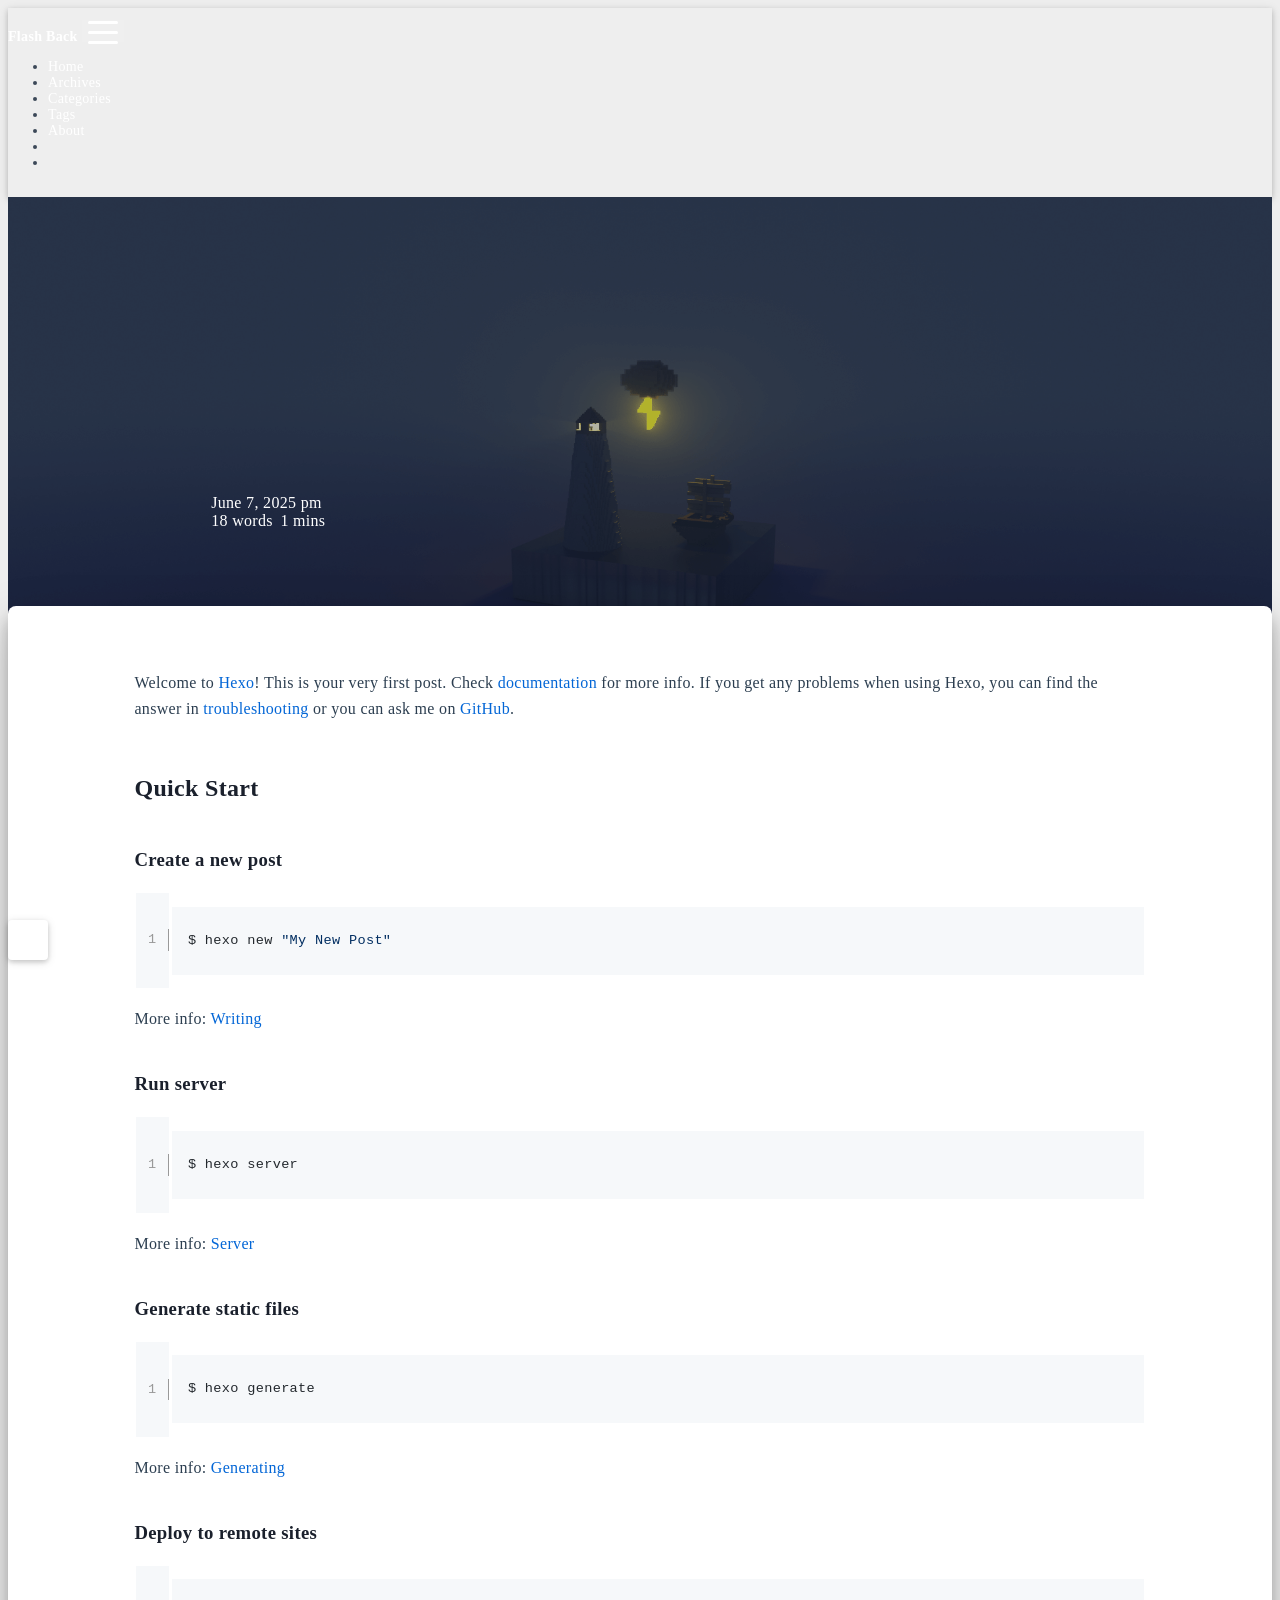
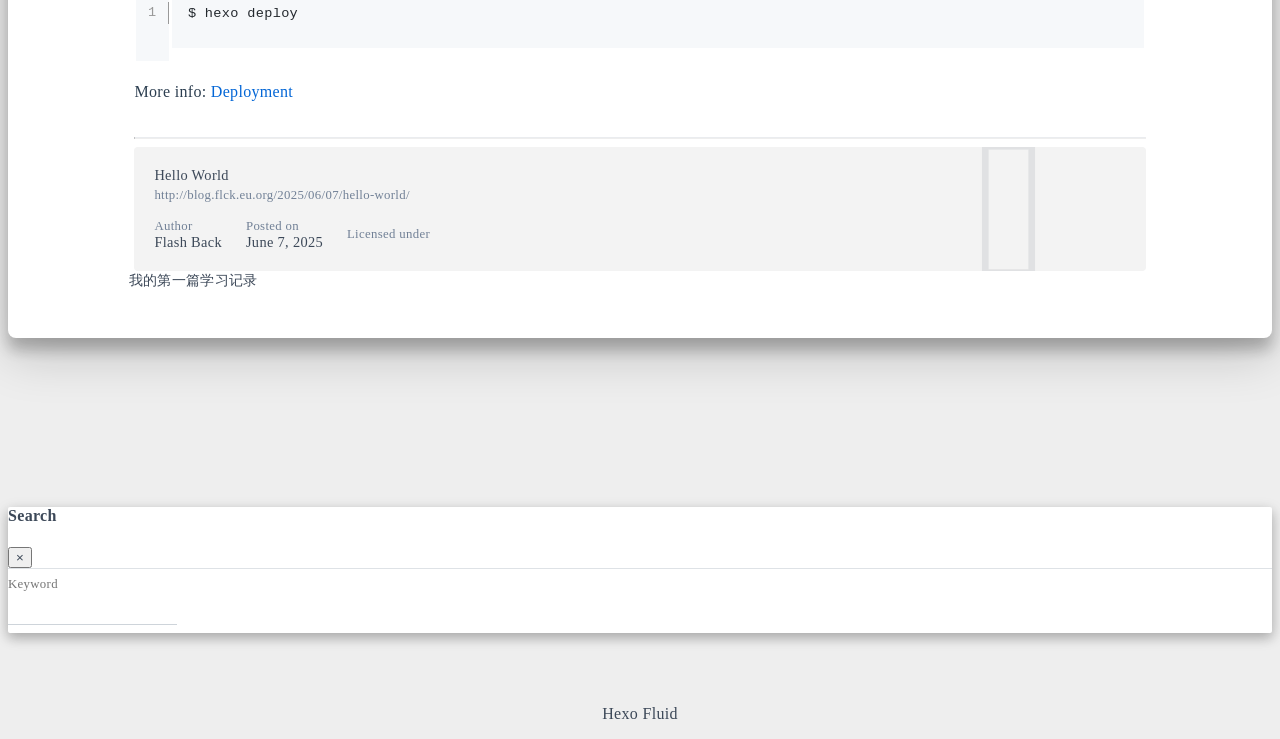
==== commit 41c9a8fe: "Site updated: 2025-06-07 19:26:38" ====
--- a/2025/06/07/hello-world/index.html
+++ b/2025/06/07/hello-world/index.html
@@ -276,16 +276,16 @@
               <div class="markdown-body">
                 
                 <p>Welcome to <a target="_blank" rel="noopener" href="https://hexo.io/">Hexo</a>! This is your very first post. Check <a target="_blank" rel="noopener" href="https://hexo.io/docs/">documentation</a> for more info. If you get any problems when using Hexo, you can find the answer in <a target="_blank" rel="noopener" href="https://hexo.io/docs/troubleshooting.html">troubleshooting</a> or you can ask me on <a target="_blank" rel="noopener" href="https://github.com/hexojs/hexo/issues">GitHub</a>.</p>
-<h2 id="Quick-Start"><a href="#Quick-Start" class="headerlink" title="Quick Start"></a>Quick Start</h2><h3 id="Create-a-new-post"><a href="#Create-a-new-post" class="headerlink" title="Create a new post"></a>Create a new post</h3><figure class="highlight bash"><table><tr><td class="gutter"><pre><span class="line">1</span><br></pre></td><td class="code"><pre><span class="line">$ hexo new <span class="string">&quot;My New Post&quot;</span></span><br></pre></td></tr></table></figure>
+<h2 id="Quick-Start"><a href="#Quick-Start" class="headerlink" title="Quick Start"></a>Quick Start</h2><h3 id="Create-a-new-post"><a href="#Create-a-new-post" class="headerlink" title="Create a new post"></a>Create a new post</h3><figure class="highlight bash"><table><tr><td class="gutter"><pre><span class="line">1</span><br></pre></td><td class="code"><pre><code class="hljs bash">$ hexo new <span class="hljs-string">&quot;My New Post&quot;</span><br></code></pre></td></tr></table></figure>
 
 <p>More info: <a target="_blank" rel="noopener" href="https://hexo.io/docs/writing.html">Writing</a></p>
-<h3 id="Run-server"><a href="#Run-server" class="headerlink" title="Run server"></a>Run server</h3><figure class="highlight bash"><table><tr><td class="gutter"><pre><span class="line">1</span><br></pre></td><td class="code"><pre><span class="line">$ hexo server</span><br></pre></td></tr></table></figure>
+<h3 id="Run-server"><a href="#Run-server" class="headerlink" title="Run server"></a>Run server</h3><figure class="highlight bash"><table><tr><td class="gutter"><pre><span class="line">1</span><br></pre></td><td class="code"><pre><code class="hljs bash">$ hexo server<br></code></pre></td></tr></table></figure>
 
 <p>More info: <a target="_blank" rel="noopener" href="https://hexo.io/docs/server.html">Server</a></p>
-<h3 id="Generate-static-files"><a href="#Generate-static-files" class="headerlink" title="Generate static files"></a>Generate static files</h3><figure class="highlight bash"><table><tr><td class="gutter"><pre><span class="line">1</span><br></pre></td><td class="code"><pre><span class="line">$ hexo generate</span><br></pre></td></tr></table></figure>
+<h3 id="Generate-static-files"><a href="#Generate-static-files" class="headerlink" title="Generate static files"></a>Generate static files</h3><figure class="highlight bash"><table><tr><td class="gutter"><pre><span class="line">1</span><br></pre></td><td class="code"><pre><code class="hljs bash">$ hexo generate<br></code></pre></td></tr></table></figure>
 
 <p>More info: <a target="_blank" rel="noopener" href="https://hexo.io/docs/generating.html">Generating</a></p>
-<h3 id="Deploy-to-remote-sites"><a href="#Deploy-to-remote-sites" class="headerlink" title="Deploy to remote sites"></a>Deploy to remote sites</h3><figure class="highlight bash"><table><tr><td class="gutter"><pre><span class="line">1</span><br></pre></td><td class="code"><pre><span class="line">$ hexo deploy</span><br></pre></td></tr></table></figure>
+<h3 id="Deploy-to-remote-sites"><a href="#Deploy-to-remote-sites" class="headerlink" title="Deploy to remote sites"></a>Deploy to remote sites</h3><figure class="highlight bash"><table><tr><td class="gutter"><pre><span class="line">1</span><br></pre></td><td class="code"><pre><code class="hljs bash">$ hexo deploy<br></code></pre></td></tr></table></figure>
 
 <p>More info: <a target="_blank" rel="noopener" href="https://hexo.io/docs/one-command-deployment.html">Deployment</a></p>
 
